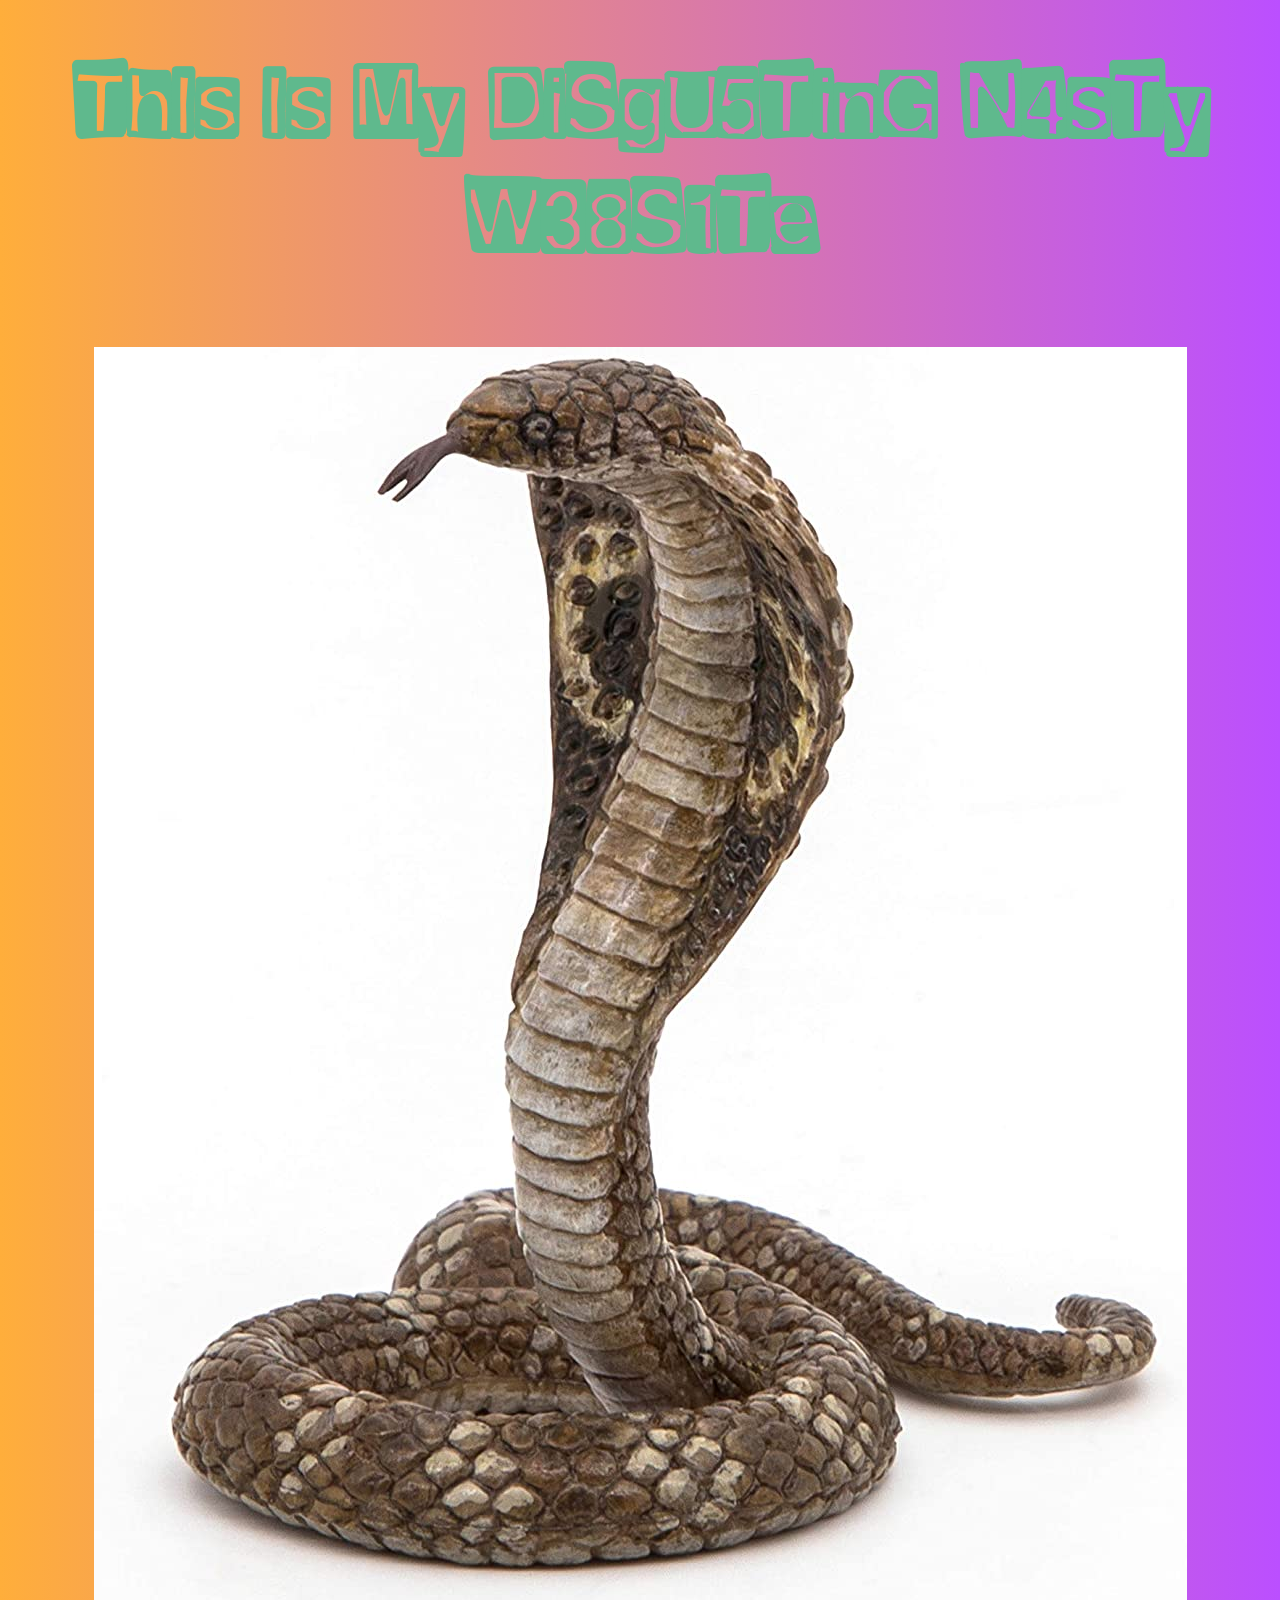
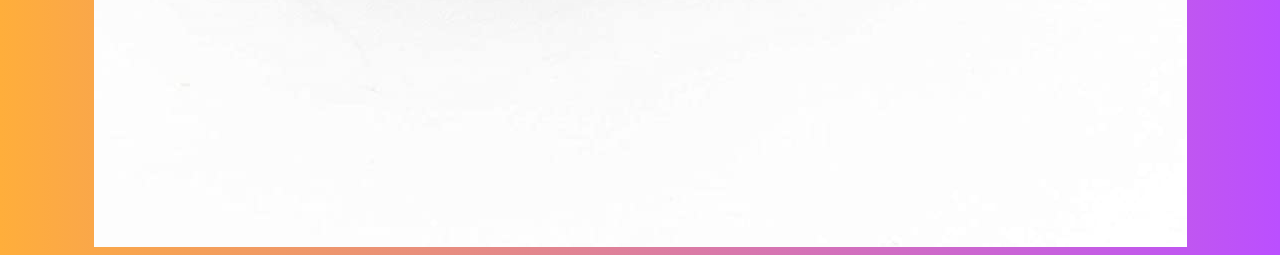
==== index.html @ 7ea6bd9e "updated ugly site" ====
<!DOCTYPE html>
<!--[if lt IE 7]>      <html class="no-js lt-ie9 lt-ie8 lt-ie7"> <![endif]-->
<!--[if IE 7]>         <html class="no-js lt-ie9 lt-ie8"> <![endif]-->
<!--[if IE 8]>         <html class="no-js lt-ie9"> <![endif]-->
<!--[if gt IE 8]>      <html class="no-js"> <!--<![endif]-->
<html>
    <head>
        <meta charset="utf-8">
        <meta http-equiv="X-UA-Compatible" content="IE=edge">
        <title>emettuglysitegrossewyuck</title>
        <meta name="description" content="">
        <meta name="viewport" content="width=device-width, initial-scale=1">
        <link rel="stylesheet" href="style.css">
    </head>
    <body>
        <h1>ThIs Is My DiSgU5TinG N4sTy W38S1Te</h1>
        <img src="img/snake.jpg" alt="snake" id="snake"> 
        <script src="" async defer></script>
    </body>
</html>
---- style.css ----
@font-face {
    font-family: 'helvetica punk';
    src: url('fonts/Helvetica Punk.ttf');
}

body{
    background: linear-gradient(to right, #ffae3b, #bb4fff);
}

h1{
    font-size: 100px;
    color: rgb(95, 185, 141);
    text-align: center;
    margin-top: 50px;
    font-family: 'helvetica punk'; 
}

#snake{
    display: flex; 
    margin: auto; 
    size: 500px; 
}
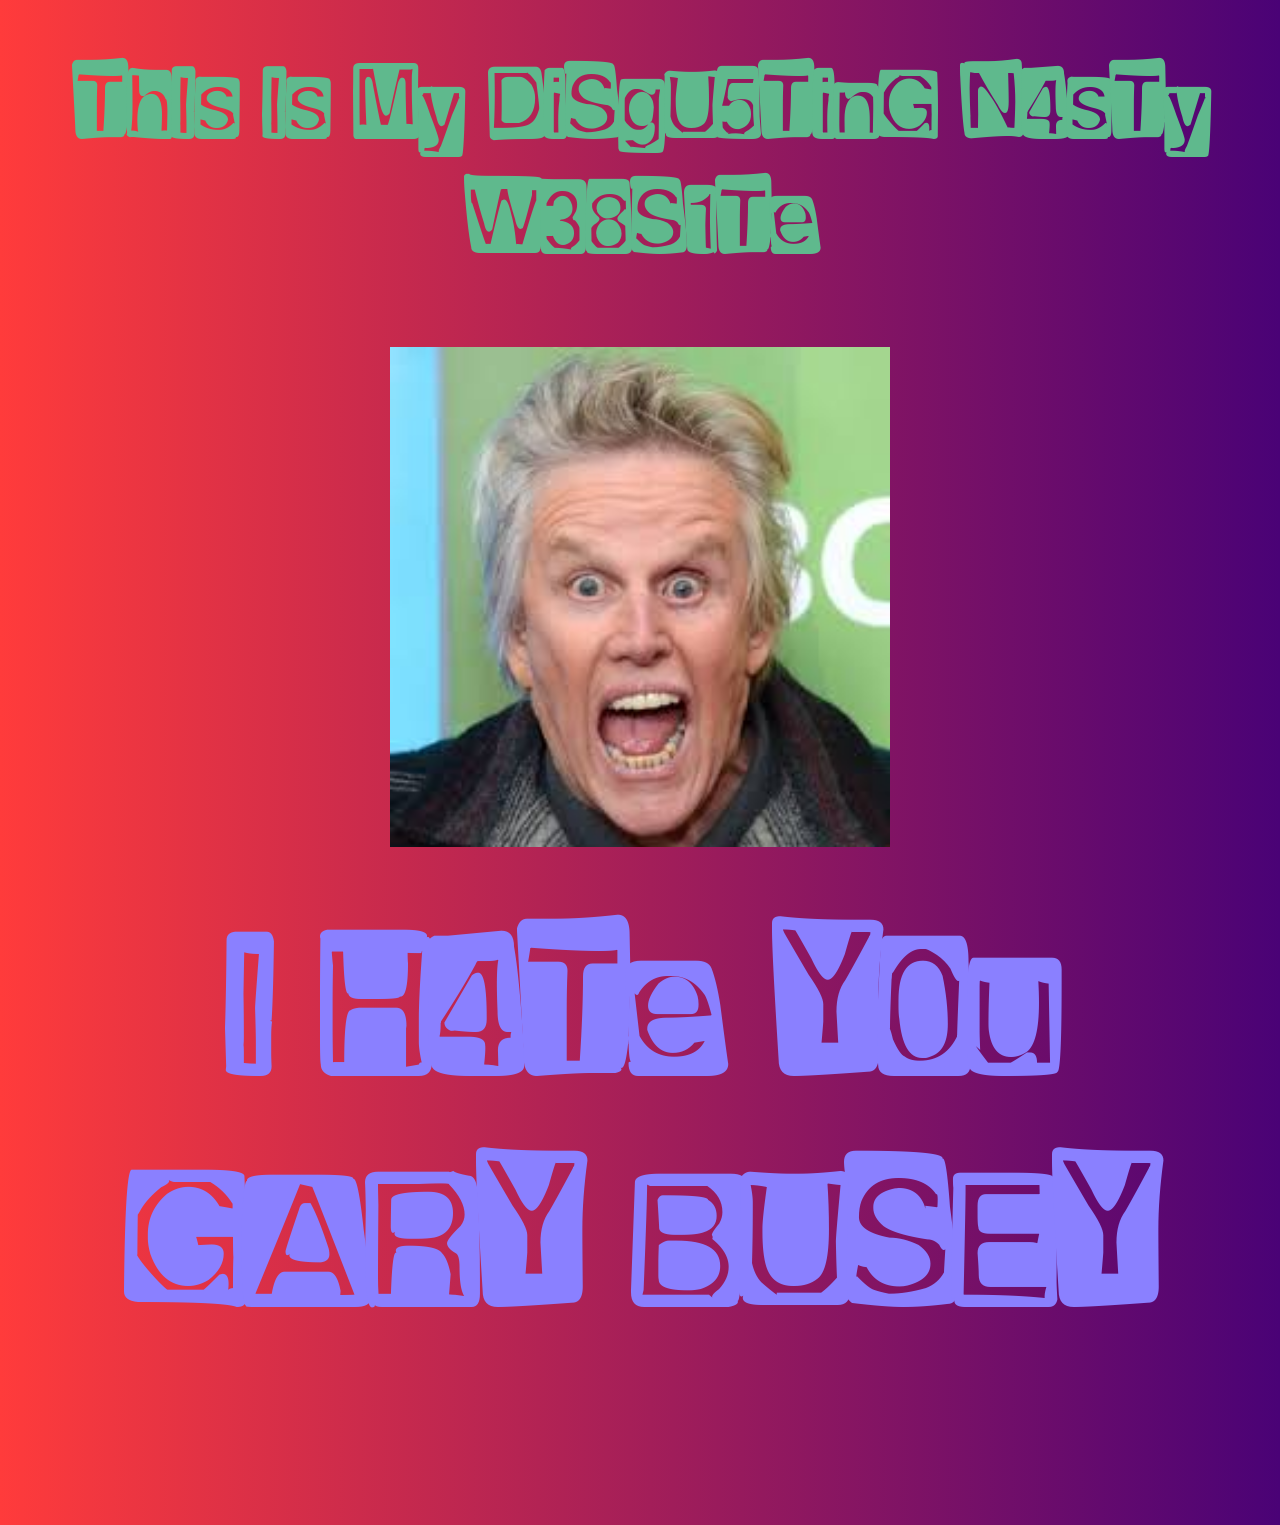
==== commit f48b9060: "commit" ====
--- a/index.html
+++ b/index.html
@@ -14,7 +14,8 @@
     </head>
     <body>
         <h1>ThIs Is My DiSgU5TinG N4sTy W38S1Te</h1>
-        <img src="img/snake.jpg" alt="snake" id="snake"> 
+        <img src="img/garybusey.jpeg" alt="Gary Busey" id="busey">
+        <h2>I H4Te Y0u GARY BUSEY</h2>
         <script src="" async defer></script>
     </body>
 </html>
--- a/style.css
+++ b/style.css
@@ -4,7 +4,7 @@
 }
 
 body{
-    background: linear-gradient(to right, #ffae3b, #bb4fff);
+    background: linear-gradient(to right, #ff3b3b, #4a0276);
 }
 
 h1{
@@ -15,8 +15,18 @@
     font-family: 'helvetica punk'; 
 }
 
-#snake{
+h2{
+    font-size: 200px;
+    color: rgb(138, 128, 255);
+    text-align: center;
+    margin-top: 50px;
+    font-family: 'helvetica punk'; 
+}
+
+#busey{
     display: flex; 
     margin: auto; 
-    size: 500px; 
-}+    width: 500px; 
+    height: 500px;
+}
+
